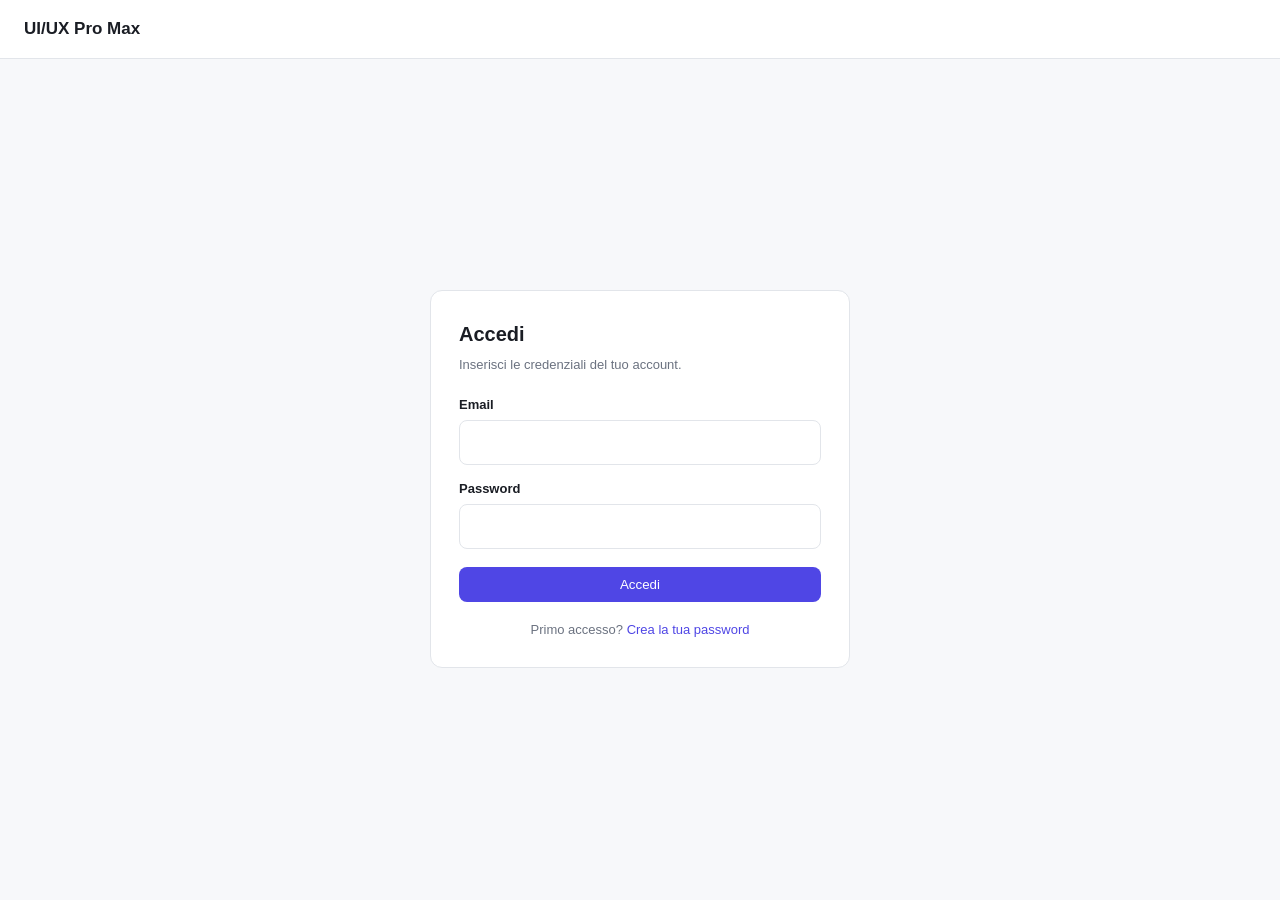
==== index.html @ 7f1d9db9 "Initial migration of Sintigi static frontend" ====
<!DOCTYPE html>
<html lang="it">
<head>
<meta charset="UTF-8">
<meta name="viewport" content="width=device-width,initial-scale=1">
<title>Accedi — UI/UX Pro Max</title>
<link rel="stylesheet" href="css/style.css">
</head>
<body>
<div class="header"><h1>UI/UX Pro Max</h1></div>
<div class="main">
  <div class="card">
    <h2>Accedi</h2>
    <div class="sub">Inserisci le credenziali del tuo account.</div>

    <form id="form-login">
      <label for="email">Email</label>
      <input type="email" id="email" required autocomplete="username">

      <label for="password">Password</label>
      <input type="password" id="password" required autocomplete="current-password">

      <button type="submit" id="btn-login">Accedi</button>
    </form>

    <div class="msg-errore" id="msg-errore"></div>

    <div class="link-riga">
      Primo accesso? <a href="register.html">Crea la tua password</a>
    </div>
  </div>
</div>

<script src="js/api.js"></script>
<script src="js/auth.js"></script>
<script>
  if (sessioneAttiva()) {
    window.location.href = "dashboard.html";
  }

  const form = document.getElementById("form-login");
  const msgErrore = document.getElementById("msg-errore");
  const btn = document.getElementById("btn-login");

  form.addEventListener("submit", async (ev) => {
    ev.preventDefault();
    msgErrore.style.display = "none";
    btn.disabled = true;
    btn.textContent = "Accesso in corso...";

    try {
      const email = document.getElementById("email").value.trim();
      const password = document.getElementById("password").value;
      const risposta = await chiamaAppsScript("login", { email, password });

      if (!risposta.ok) {
        msgErrore.textContent = risposta.errore || "Accesso non riuscito.";
        msgErrore.style.display = "block";
        return;
      }

      salvaSessione({
        token: risposta.token,
        email,
        prodotto: risposta.prodotto,
        data_scadenza: risposta.data_scadenza,
        giorni_rimanenti: risposta.giorni_rimanenti,
      });
      window.location.href = "dashboard.html";
    } catch (err) {
      msgErrore.textContent = err.message || "Errore imprevisto.";
      msgErrore.style.display = "block";
    } finally {
      btn.disabled = false;
      btn.textContent = "Accedi";
    }
  });
</script>
</body>
</html>
---- css/style.css ----
:root {
  --bg: #f7f8fa;
  --card: #ffffff;
  --bd: #e2e5ea;
  --tx: #1a1d24;
  --mut: #6b7280;
  --ac: #4f46e5;
  --ac-hover: #4338ca;
  --err: #dc2626;
  --err-bg: #fef2f2;
  --warn-bg: #fffbeb;
  --warn-tx: #92400e;
}

* { box-sizing: border-box; margin: 0; padding: 0; }

body {
  background: var(--bg);
  color: var(--tx);
  font: 15px/1.5 -apple-system, "Segoe UI", sans-serif;
  min-height: 100vh;
  display: flex;
  flex-direction: column;
}

.header {
  padding: 16px 24px;
  border-bottom: 1px solid var(--bd);
  display: flex;
  justify-content: space-between;
  align-items: center;
  background: var(--card);
}

.header h1 { font-size: 17px; font-weight: 700; }

.main {
  flex: 1;
  display: flex;
  align-items: center;
  justify-content: center;
  padding: 24px;
}

.main.top-aligned { align-items: flex-start; padding-top: 40px; }

.card {
  background: var(--card);
  border: 1px solid var(--bd);
  border-radius: 12px;
  padding: 28px;
  width: 100%;
  max-width: 420px;
}

.card.wide { max-width: 720px; }

.card h2 { font-size: 20px; margin-bottom: 6px; }
.card .sub { color: var(--mut); font-size: 13px; margin-bottom: 20px; }

label { display: block; font-size: 13px; font-weight: 600; margin-bottom: 6px; margin-top: 14px; }
label:first-of-type { margin-top: 0; }

input[type=email], input[type=password], input[type=text], textarea {
  width: 100%;
  border: 1px solid var(--bd);
  border-radius: 8px;
  padding: 10px 12px;
  font: inherit;
  outline: none;
}
input:focus, textarea:focus { border-color: var(--ac); }

button {
  background: var(--ac);
  color: #fff;
  border: 0;
  border-radius: 8px;
  padding: 10px 18px;
  font: 600 14px/1.2 inherit;
  cursor: pointer;
  margin-top: 18px;
  width: 100%;
}
button:hover { background: var(--ac-hover); }
button:disabled { opacity: 0.6; cursor: default; }
button.sec { background: transparent; color: var(--tx); border: 1px solid var(--bd); width: auto; margin-top: 0; }

.msg-errore {
  background: var(--err-bg);
  color: var(--err);
  border-radius: 8px;
  padding: 10px 12px;
  font-size: 13px;
  margin-top: 14px;
  display: none;
}

.msg-ok {
  background: #f0fdf4;
  color: #166534;
  border-radius: 8px;
  padding: 10px 12px;
  font-size: 13px;
  margin-top: 14px;
  display: none;
}

.link-riga { text-align: center; margin-top: 18px; font-size: 13px; color: var(--mut); }
.link-riga a { color: var(--ac); text-decoration: none; }

#banner-scadenza {
  display: none;
  background: var(--warn-bg);
  color: var(--warn-tx);
  padding: 10px 24px;
  font-size: 13px;
  font-weight: 600;
  text-align: center;
}

.risultato {
  border: 1px solid var(--bd);
  border-radius: 8px;
  padding: 14px;
  margin-top: 12px;
  white-space: pre-wrap;
  font-size: 13px;
  max-height: 400px;
  overflow-y: auto;
}

.storico-voce {
  border-bottom: 1px solid var(--bd);
  padding: 10px 0;
  font-size: 13px;
  cursor: pointer;
}
.storico-voce:hover { background: var(--bg); }
.storico-voce .q { font-weight: 600; }
.storico-voce .t { color: var(--mut); font-size: 12px; }

.riga-azioni { display: flex; gap: 8px; margin-top: 10px; }
.riga-azioni button { margin-top: 0; }
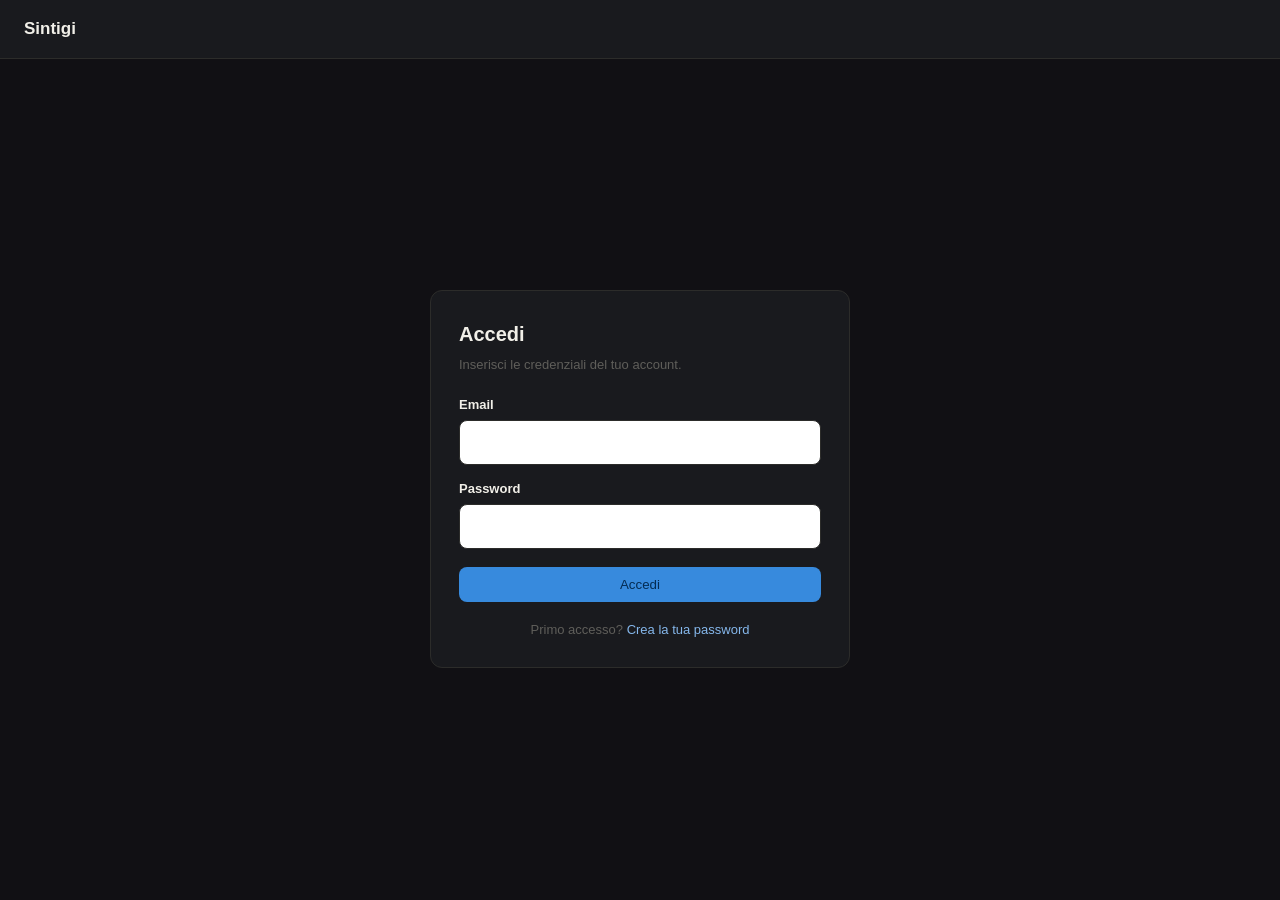
==== commit 1d2a2c2a: "Rebrand: Sintigi title/header + dark blue theme" ====
--- a/index.html
+++ b/index.html
@@ -3,11 +3,11 @@
 <head>
 <meta charset="UTF-8">
 <meta name="viewport" content="width=device-width,initial-scale=1">
-<title>Accedi — UI/UX Pro Max</title>
+<title>Accedi — Sintigi</title>
 <link rel="stylesheet" href="css/style.css">
 </head>
 <body>
-<div class="header"><h1>UI/UX Pro Max</h1></div>
+<div class="header"><h1>Sintigi</h1></div>
 <div class="main">
   <div class="card">
     <h2>Accedi</h2>
--- a/css/style.css
+++ b/css/style.css
@@ -1,15 +1,17 @@
 :root {
-  --bg: #f7f8fa;
-  --card: #ffffff;
-  --bd: #e2e5ea;
-  --tx: #1a1d24;
-  --mut: #6b7280;
-  --ac: #4f46e5;
-  --ac-hover: #4338ca;
-  --err: #dc2626;
-  --err-bg: #fef2f2;
-  --warn-bg: #fffbeb;
-  --warn-tx: #92400e;
+  --bg: #111014;
+  --card: #191a1e;
+  --bd: #2C2C2A;
+  --tx: #F1EFE8;
+  --mut: #5F5E5A;
+  --ac: #378ADD;
+  --ac-hover: #2F75BC;
+  --ac-contrast: #042C53;
+  --ac-light: #85B7EB;
+  --err: #f87171;
+  --err-bg: #3b1210;
+  --warn-bg: #3a2a06;
+  --warn-tx: #f2c85b;
 }
 
 * { box-sizing: border-box; margin: 0; padding: 0; }
@@ -73,7 +75,7 @@
 
 button {
   background: var(--ac);
-  color: #fff;
+  color: var(--ac-contrast);
   border: 0;
   border-radius: 8px;
   padding: 10px 18px;
@@ -97,8 +99,8 @@
 }
 
 .msg-ok {
-  background: #f0fdf4;
-  color: #166534;
+  background: #10241a;
+  color: #4ade80;
   border-radius: 8px;
   padding: 10px 12px;
   font-size: 13px;
@@ -107,7 +109,7 @@
 }
 
 .link-riga { text-align: center; margin-top: 18px; font-size: 13px; color: var(--mut); }
-.link-riga a { color: var(--ac); text-decoration: none; }
+.link-riga a { color: var(--ac-light); text-decoration: none; }
 
 #banner-scadenza {
   display: none;
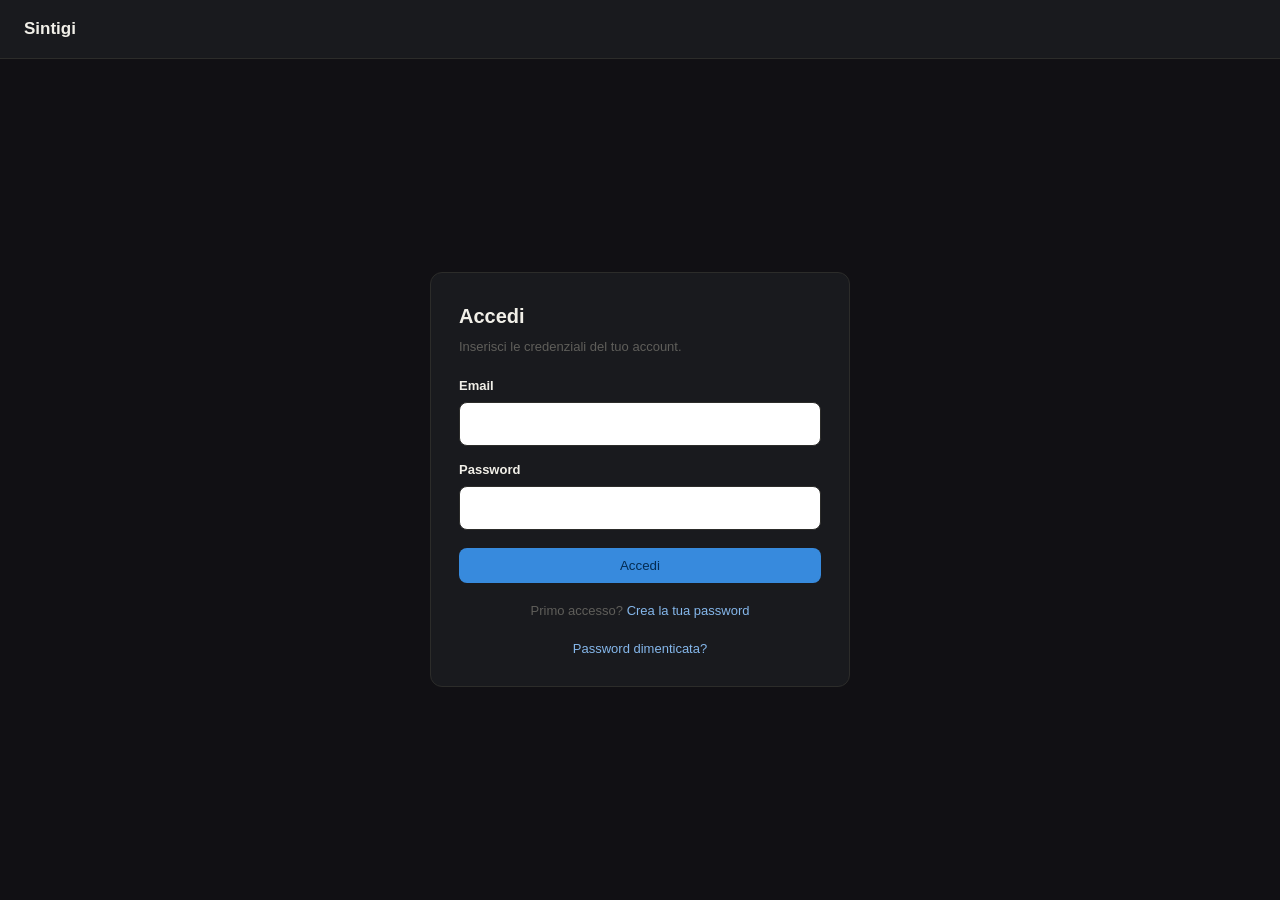
==== commit 8e192c43: "feat: migliora UX pagina Cerca + reset password self-service via OTP - Label chiara, bottone "Copia " ====
--- a/index.html
+++ b/index.html
@@ -10,23 +10,59 @@
 <div class="header"><h1>Sintigi</h1></div>
 <div class="main">
   <div class="card">
-    <h2>Accedi</h2>
-    <div class="sub">Inserisci le credenziali del tuo account.</div>
-
-    <form id="form-login">
-      <label for="email">Email</label>
-      <input type="email" id="email" required autocomplete="username">
-
-      <label for="password">Password</label>
-      <input type="password" id="password" required autocomplete="current-password">
-
-      <button type="submit" id="btn-login">Accedi</button>
-    </form>
-
-    <div class="msg-errore" id="msg-errore"></div>
-
-    <div class="link-riga">
-      Primo accesso? <a href="register.html">Crea la tua password</a>
+    <div id="vista-login">
+      <h2>Accedi</h2>
+      <div class="sub">Inserisci le credenziali del tuo account.</div>
+
+      <form id="form-login">
+        <label for="email">Email</label>
+        <input type="email" id="email" required autocomplete="username">
+
+        <label for="password">Password</label>
+        <input type="password" id="password" required autocomplete="current-password">
+
+        <button type="submit" id="btn-login">Accedi</button>
+      </form>
+
+      <div class="msg-errore" id="msg-errore"></div>
+
+      <div class="link-riga">
+        Primo accesso? <a href="register.html">Crea la tua password</a>
+      </div>
+      <div class="link-riga">
+        <a href="#" id="link-password-dimenticata">Password dimenticata?</a>
+      </div>
+    </div>
+
+    <div id="vista-reset" style="display:none">
+      <h2>Reimposta password</h2>
+      <div class="sub" id="reset-sub">Inserisci la tua email: se è registrata, riceverai un codice a 6 cifre via email.</div>
+
+      <form id="form-reset-step1">
+        <label for="reset-email">Email</label>
+        <input type="email" id="reset-email" required autocomplete="username">
+        <button type="submit" id="btn-reset-invia">Invia codice</button>
+      </form>
+
+      <form id="form-reset-step2" style="display:none">
+        <label for="reset-otp">Codice ricevuto via email</label>
+        <input type="text" id="reset-otp" inputmode="numeric" pattern="[0-9]{6}" maxlength="6" required autocomplete="one-time-code">
+
+        <label for="reset-password">Nuova password</label>
+        <input type="password" id="reset-password" required minlength="8" autocomplete="new-password">
+
+        <label for="reset-password2">Conferma nuova password</label>
+        <input type="password" id="reset-password2" required minlength="8" autocomplete="new-password">
+
+        <button type="submit" id="btn-reset-conferma">Reimposta password</button>
+      </form>
+
+      <div class="msg-errore" id="reset-msg-errore"></div>
+      <div class="msg-ok" id="reset-msg-ok"></div>
+
+      <div class="link-riga">
+        <a href="#" id="link-torna-login">Torna al login</a>
+      </div>
     </div>
   </div>
 </div>
@@ -75,6 +111,117 @@
       btn.textContent = "Accedi";
     }
   });
+
+  // ============ Reset password via OTP ============
+
+  const vistaLogin = document.getElementById("vista-login");
+  const vistaReset = document.getElementById("vista-reset");
+  const linkPasswordDimenticata = document.getElementById("link-password-dimenticata");
+  const linkTornaLogin = document.getElementById("link-torna-login");
+
+  const formResetStep1 = document.getElementById("form-reset-step1");
+  const formResetStep2 = document.getElementById("form-reset-step2");
+  const resetMsgErrore = document.getElementById("reset-msg-errore");
+  const resetMsgOk = document.getElementById("reset-msg-ok");
+  const resetSub = document.getElementById("reset-sub");
+  const btnResetInvia = document.getElementById("btn-reset-invia");
+  const btnResetConferma = document.getElementById("btn-reset-conferma");
+  const SUB_RESET_DEFAULT = resetSub.textContent;
+
+  let emailInResetCorso = "";
+
+  function mostraVistaReset() {
+    vistaLogin.style.display = "none";
+    vistaReset.style.display = "block";
+    resetMsgErrore.style.display = "none";
+    resetMsgOk.style.display = "none";
+    formResetStep1.style.display = "block";
+    formResetStep2.style.display = "none";
+    resetSub.textContent = SUB_RESET_DEFAULT;
+    document.getElementById("reset-email").value = document.getElementById("email").value.trim();
+  }
+
+  function mostraVistaLogin() {
+    vistaReset.style.display = "none";
+    vistaLogin.style.display = "block";
+    formResetStep1.reset();
+    formResetStep2.reset();
+  }
+
+  linkPasswordDimenticata.addEventListener("click", (ev) => {
+    ev.preventDefault();
+    mostraVistaReset();
+  });
+
+  linkTornaLogin.addEventListener("click", (ev) => {
+    ev.preventDefault();
+    mostraVistaLogin();
+  });
+
+  formResetStep1.addEventListener("submit", async (ev) => {
+    ev.preventDefault();
+    resetMsgErrore.style.display = "none";
+    btnResetInvia.disabled = true;
+    btnResetInvia.textContent = "Invio in corso...";
+
+    const email = document.getElementById("reset-email").value.trim();
+    try {
+      const risposta = await chiamaAppsScript("request_reset", { email });
+      emailInResetCorso = email;
+      resetSub.textContent = risposta.messaggio || SUB_RESET_DEFAULT;
+      formResetStep1.style.display = "none";
+      formResetStep2.style.display = "block";
+    } catch (err) {
+      resetMsgErrore.textContent = err.message || "Errore imprevisto.";
+      resetMsgErrore.style.display = "block";
+    } finally {
+      btnResetInvia.disabled = false;
+      btnResetInvia.textContent = "Invia codice";
+    }
+  });
+
+  formResetStep2.addEventListener("submit", async (ev) => {
+    ev.preventDefault();
+    resetMsgErrore.style.display = "none";
+    resetMsgOk.style.display = "none";
+
+    const otp = document.getElementById("reset-otp").value.trim();
+    const nuovaPassword = document.getElementById("reset-password").value;
+    const nuovaPassword2 = document.getElementById("reset-password2").value;
+
+    if (nuovaPassword !== nuovaPassword2) {
+      resetMsgErrore.textContent = "Le due password non coincidono.";
+      resetMsgErrore.style.display = "block";
+      return;
+    }
+
+    btnResetConferma.disabled = true;
+    btnResetConferma.textContent = "Verifica in corso...";
+
+    try {
+      const risposta = await chiamaAppsScript("confirm_reset", {
+        email: emailInResetCorso,
+        otp,
+        nuova_password: nuovaPassword,
+      });
+
+      if (!risposta.ok) {
+        resetMsgErrore.textContent = risposta.errore || "Reimpostazione non riuscita.";
+        resetMsgErrore.style.display = "block";
+        return;
+      }
+
+      resetMsgOk.textContent = risposta.messaggio || "Password aggiornata. Ora puoi accedere.";
+      resetMsgOk.style.display = "block";
+      setTimeout(mostraVistaLogin, 1500);
+    } catch (err) {
+      resetMsgErrore.textContent = err.message || "Errore imprevisto.";
+      resetMsgErrore.style.display = "block";
+    } finally {
+      btnResetConferma.disabled = false;
+      btnResetConferma.textContent = "Reimposta password";
+    }
+  });
 </script>
 </body>
 </html>
--- a/css/style.css
+++ b/css/style.css
@@ -144,3 +144,20 @@
 
 .riga-azioni { display: flex; gap: 8px; margin-top: 10px; }
 .riga-azioni button { margin-top: 0; }
+
+.sub-campo { color: var(--mut); font-size: 12px; margin-top: 4px; margin-bottom: 6px; }
+
+.chips-esempio { display: flex; flex-wrap: wrap; gap: 6px; margin-top: 10px; }
+.chip {
+  background: var(--bg);
+  color: var(--tx);
+  border: 1px solid var(--bd);
+  border-radius: 999px;
+  padding: 6px 12px;
+  font-size: 12px;
+  font-weight: 500;
+  width: auto;
+  margin-top: 0;
+  cursor: pointer;
+}
+.chip:hover { background: var(--bd); }
